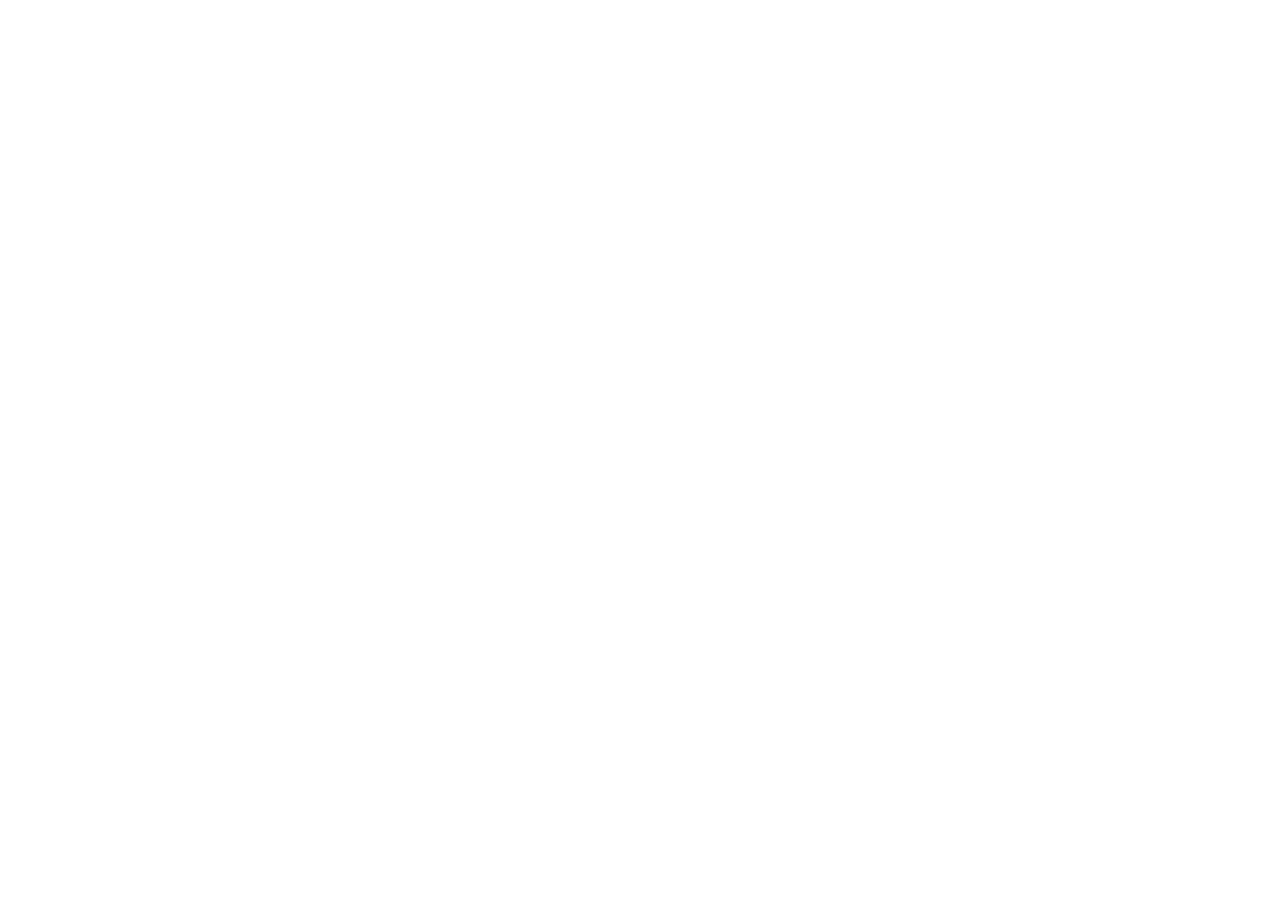
==== index.html @ 3e5a4f72 "criando projeto minhas redes sociais" ====
<!DOCTYPE html>
<html lang="pt-br">
<head>
    <meta charset="UTF-8">
    <meta name="viewport" content="width=device-width, initial-scale=1.0">
    <title>Minhas-Redes-Sociais</title>
</head>
<body>
    <main>
        <section id="telefone">

        </section>
        <section id="botao">
            <a href=""><img src="" alt=""></a>
            <a href=""><img src="" alt=""></a>
            <a href=""><img src="" alt=""></a>
        </section>
    </main>
</body>
</html>
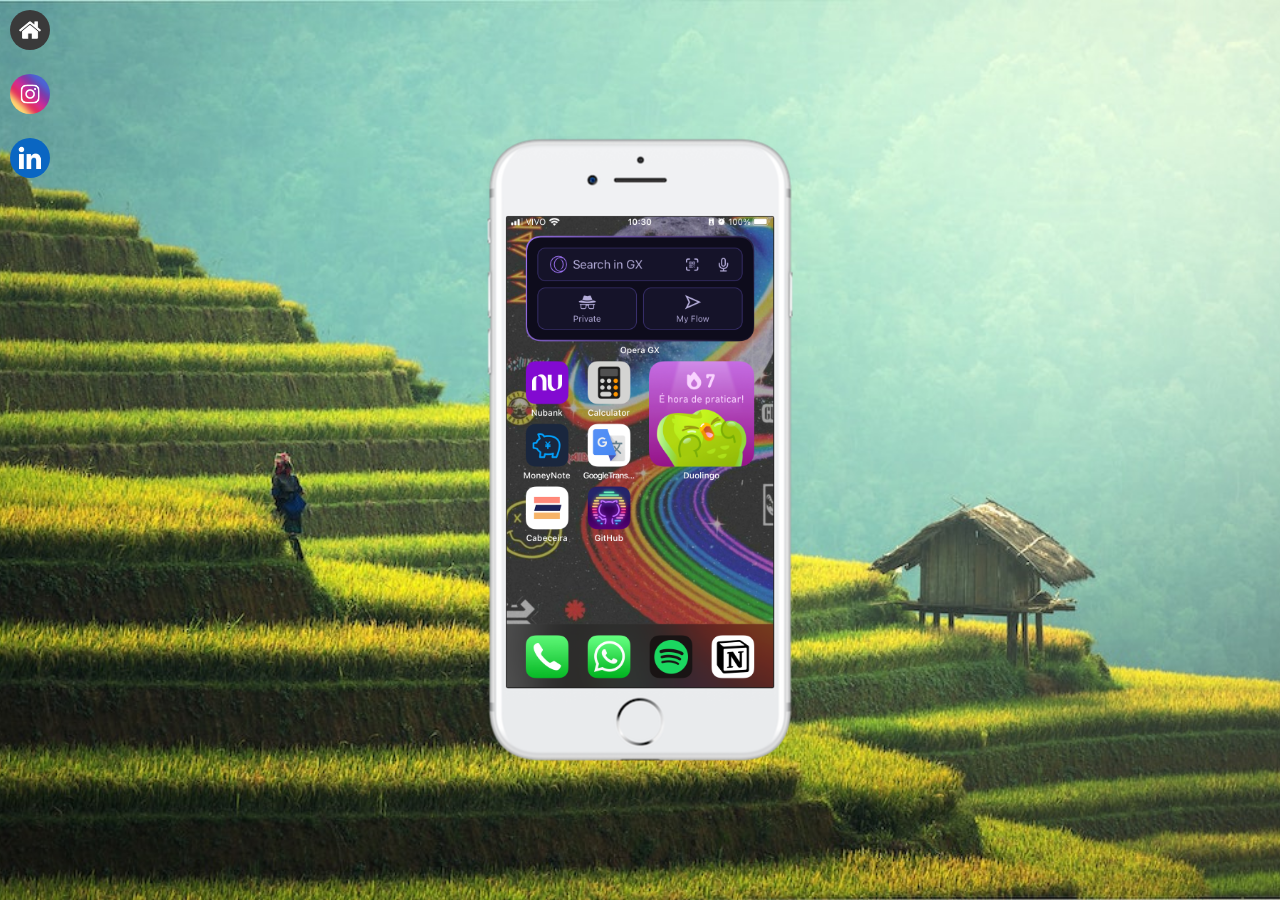
==== commit 809048cc: "trabalhando no estilo" ====
--- a/index.html
+++ b/index.html
@@ -3,17 +3,21 @@
 <head>
     <meta charset="UTF-8">
     <meta name="viewport" content="width=device-width, initial-scale=1.0">
+    <link rel="shortcut icon" href="imagens/favicon.png" type="image/x-icon">
+    <link rel="stylesheet" href="estilo/style.css">
     <title>Minhas-Redes-Sociais</title>
 </head>
 <body>
     <main>
         <section id="telefone">
-
+            <iframe src="páginas/home.html" frameborder="0" id="tela" name="tela">
+                Seu navegador não é compátivel com este recurso!
+            </iframe>
         </section>
         <section id="botao">
-            <a href=""><img src="" alt=""></a>
-            <a href=""><img src="" alt=""></a>
-            <a href=""><img src="" alt=""></a>
+            <a href="páginas/home.html" target="tela"><img src="imagens/logo-home.jpg" alt=""></a><br>
+            <a href="páginas/instagram.html" target="tela"><img src="imagens/logo-instagram.jpg" alt=""></a><br>
+            <a href=""><img src="imagens/logo-linkdin.png" alt=""></a><br>
         </section>
     </main>
 </body>
--- a/estilo/style.css
+++ b/estilo/style.css
@@ -0,0 +1,55 @@
+@charset "UTF-8";
+
+* {
+    margin: 0px;
+    padding: 0px;
+}
+
+html, body {
+    background-color: black;
+    width: 100vw;
+    height: 100vh;
+}
+
+body {
+    background: url(../imagens/wallpaper.jpg) center center no-repeat fixed;
+    background-size: cover;
+}
+
+main {
+    position: relative;
+    height: 100vh;
+}
+
+#telefone {
+    background-color: rebeccapurple;
+    position: absolute;
+    top: 50%;
+    left: 50%;
+    transform: translate(-50%, -50%);
+    height: 627px;
+    width: 311px;
+    background: url(../imagens/frame-iphone.png) no-repeat;
+}
+
+#tela {
+    background-color: black;
+    position: relative;
+    top: 80px;
+    left: 22px;
+    width: 267px;
+    height: 471px;
+}
+
+#botao img {
+    height: 40px;
+    border-radius: 50%;
+    padding: 10px;
+}
+
+#botao img:hover {
+    height: 45px;
+    padding: 10px;
+    transition: .3s;
+}
+
